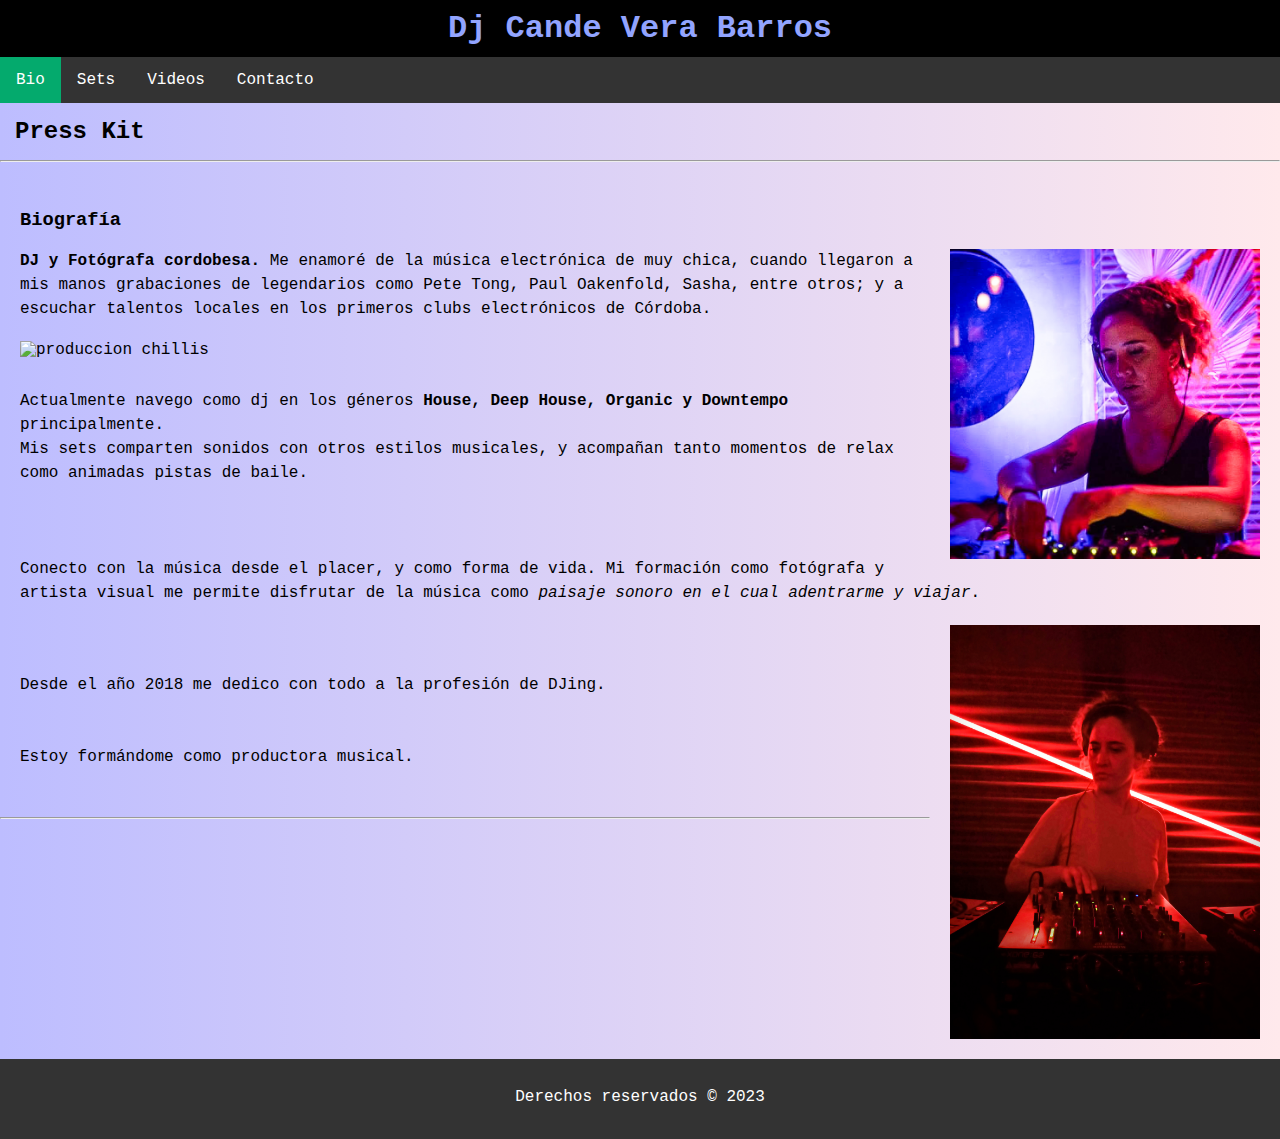
==== index.html @ 52f2b36a "Primer Commit" ====
<!DOCTYPE html>
<html lang="en">

<head>
    <meta charset="UTF-8">
    <meta name="viewport" content="width=device-width, initial-scale=1.0">
    <link rel="shortcut icon" href="favicon.ico" type="image/x-icon">
    <title>Press Kit</title>

    <style>
        body {
            font-family: "Lucida Console", "Courier New", monospace;
            background: linear-gradient(to right, rgb(189, 189, 255), rgb(255, 233, 236));
            padding: 0;
            margin: 0;
        }

        header {
            text-align: center;
        }

        ul {
            list-style-type: none;
            margin: 0;
            padding: 0;
            overflow: hidden;
            background-color: #333;
        }

        li {
            float: left;
        }

        li a {
            display: block;
            color: white;
            text-align: center;
            padding: 14px 16px;
            text-decoration: none;
        }

        li a:hover:not(.active) {
            background-color: #111;
        }

        .active {
            background-color: #04AA6D;
        }

        h1 {
            background-color: black;
            padding: 10px;
            margin: 0;
            color: #92a4ff;
        }

        h2 {
            font-size: 24px;
            margin: 0;
            padding: 0;
        }

        .container {
            max-width: 100%;
            margin: 0 auto;
            padding: 20px;
        }

        p {
            font-size: 16px;
            line-height: 1.5;
            margin-bottom: 20px;
        }

        .image {
            float: right;
            margin: 0 0 20px 20px;
            max-width: 25%;
            height: auto;
        }

        .image2 {
            float: left;
            margin: 0 20px 20px 0;
            max-width: 25%;
            height: auto;
        }

        .article {
            float: left;
            width: 70%;
            background-color: #FFF;
            padding: 10px;
            margin: 10px;
            border: 1px solid #CCC;
        }

        .footer {
            background-color: #333;
            color: #FFF;
            padding: 10px;
            text-align: center;
            clear: both;
        }
    </style>
</head>

<body>

    <header>
        <h1>Dj Cande Vera Barros</h1>
        <nav>
            <ul>

                <li><a class="active" href="index.html">Bio</a></li>
                <li><a href="sets.html">Sets</a></li>
                <li><a href="videos.html">Videos</a></li>
                <li><a href="contacto.html">Contacto</a></li>
            </ul>
        </nav>
    </header>

    <h2 style="margin: 15px;">Press Kit</h2>
    <hr>

    <article class="container">
        <h3>Biografía</h3>
        <img class="image" src="assets/img/FB_IMG_1585283328321.jpg" alt="Cande tocando bela lugosi" height="200px">

        <p>
            <b>DJ y Fotógrafa cordobesa.</b>
            Me enamoré de la música electrónica de muy chica, cuando llegaron a mis manos grabaciones de legendarios
            como Pete Tong, Paul Oakenfold, Sasha, entre otros; y a escuchar talentos locales en los primeros clubs
            electrónicos de Córdoba.
        </p>

        <img class="image2" src="assets/img/VP-3.jpg" alt="produccion chillis" height="300px">

        <p>
            <br>
            <br>
            Actualmente navego como dj en los géneros <b>House, Deep House, Organic y Downtempo</b> principalmente. <br>
            Mis sets comparten sonidos con otros estilos musicales, y acompañan tanto momentos de relax como animadas
            pistas de baile.
            <br>
            <br>
            <br>
            <br>
            Conecto con la música desde el placer, y como forma de vida.
            Mi formación como fotógrafa y artista visual me permite disfrutar de la música como <i>paisaje sonoro en el
                cual adentrarme y viajar</i>.
        </p>

        <img class="image" src="assets/img/20210307_010914.jpg" alt="bela" height="300px">

        <p>
            <br>
            <br>
            Desde el año 2018 me dedico con todo a la profesión de DJing. 
            <br>
            <br>
            <br>
            Estoy formándome como productora musical.
        </p>
    </article>

    <hr>

    <footer class="footer">
        <p>Derechos reservados &copy; 2023</p>
    </footer>

</body>

</html>
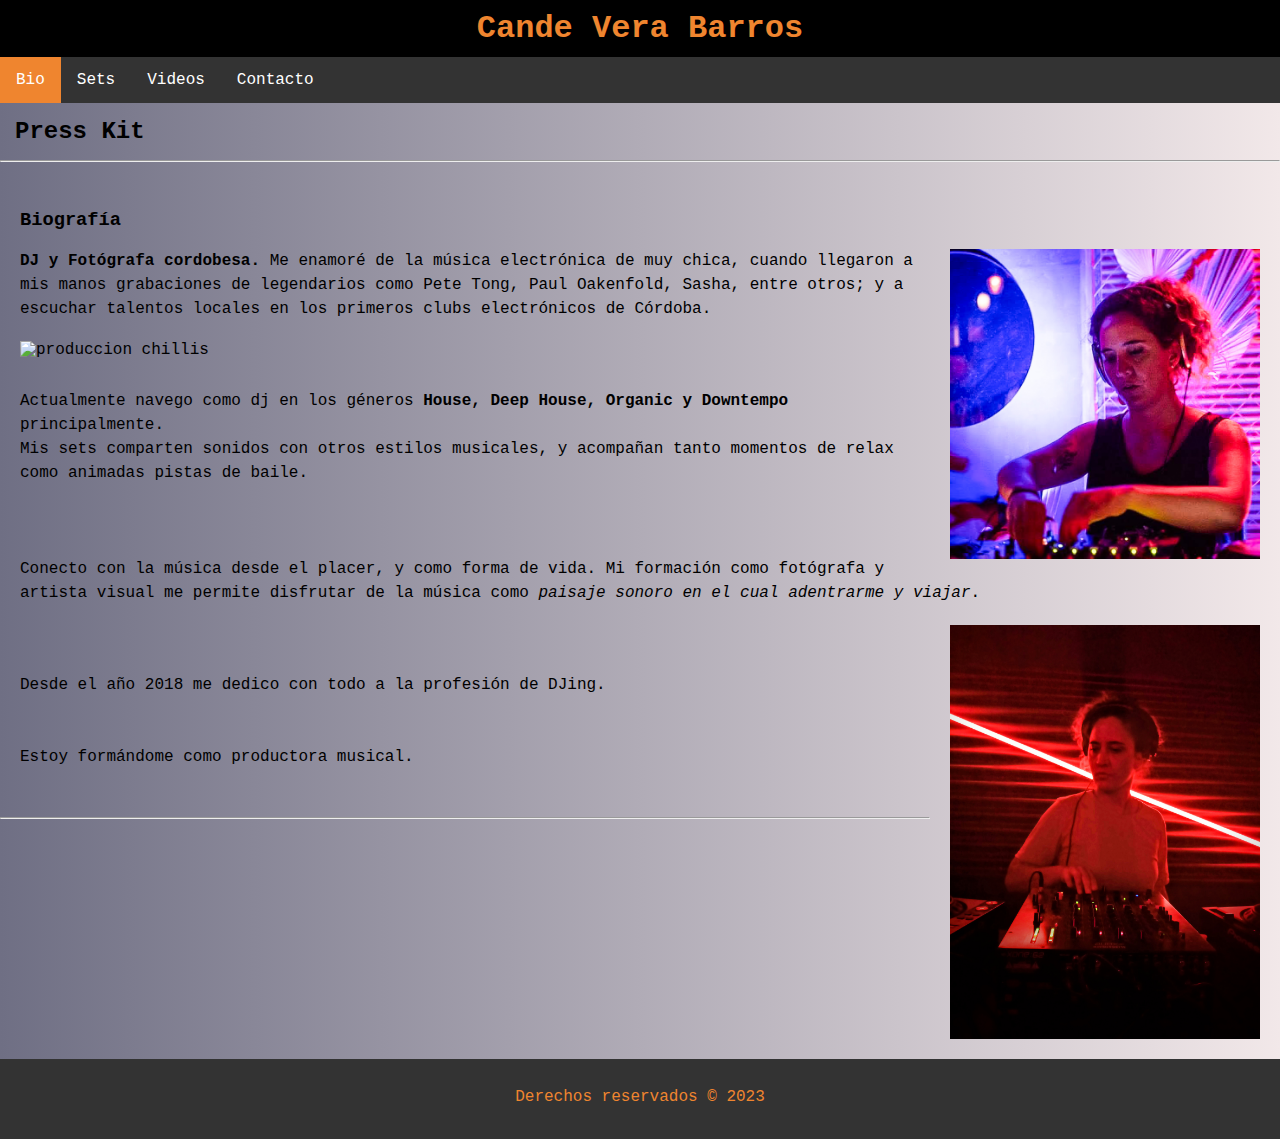
==== commit 8e2a3ee7: "cambios colores" ====
--- a/index.html
+++ b/index.html
@@ -10,7 +10,7 @@
     <style>
         body {
             font-family: "Lucida Console", "Courier New", monospace;
-            background: linear-gradient(to right, rgb(189, 189, 255), rgb(255, 233, 236));
+            background: linear-gradient(to right, rgb(111, 111, 132), rgb(242, 232, 233));
             padding: 0;
             margin: 0;
         }
@@ -44,14 +44,14 @@
         }
 
         .active {
-            background-color: #04AA6D;
+            background-color: #ef852f;
         }
 
         h1 {
             background-color: black;
             padding: 10px;
             margin: 0;
-            color: #92a4ff;
+            color: #ef852f;
         }
 
         h2 {
@@ -97,7 +97,7 @@
 
         .footer {
             background-color: #333;
-            color: #FFF;
+            color:#ef852f;
             padding: 10px;
             text-align: center;
             clear: both;
@@ -108,7 +108,7 @@
 <body>
 
     <header>
-        <h1>Dj Cande Vera Barros</h1>
+        <h1>Cande Vera Barros</h1>
         <nav>
             <ul>
 
